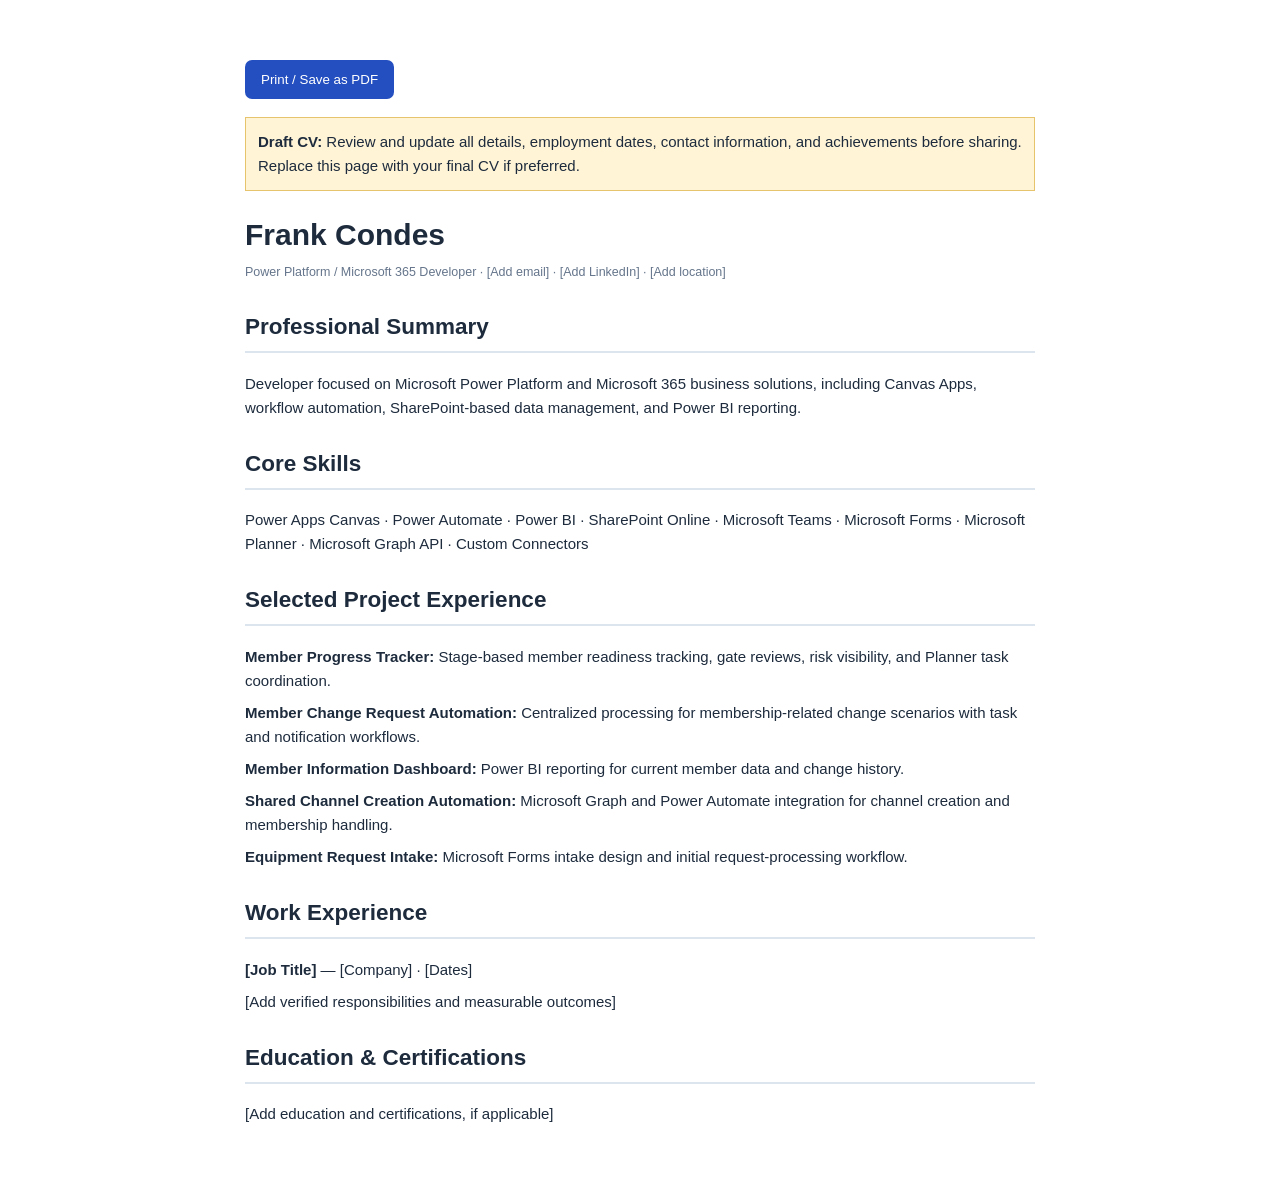
==== cv.html @ a3da0813 "Add files via upload" ====
<!doctype html><html lang="en"><head><meta charset="utf-8"><meta name="viewport" content="width=device-width,initial-scale=1"><title>Frank Condes — CV Draft</title><style>body{font:15px/1.6 Arial,sans-serif;color:#1d2b3d;max-width:790px;margin:35px auto;padding:25px}h1{margin-bottom:0}h2{border-bottom:2px solid #dce4ee;padding-bottom:6px;margin-top:26px}p{margin:8px 0}small{color:#65758b}.notice{padding:12px;background:#fff4d6;border:1px solid #e6c46e;margin:18px 0}.print{background:#244fc0;color:white;border:0;border-radius:7px;padding:12px 16px;cursor:pointer}@media print{.notice,.print{display:none}body{margin:0;padding:0}}</style></head><body><button class="print" onclick="window.print()">Print / Save as PDF</button><div class="notice"><strong>Draft CV:</strong> Review and update all details, employment dates, contact information, and achievements before sharing. Replace this page with your final CV if preferred.</div><h1>Frank Condes</h1><small>Power Platform / Microsoft 365 Developer · [Add email] · [Add LinkedIn] · [Add location]</small><h2>Professional Summary</h2><p>Developer focused on Microsoft Power Platform and Microsoft 365 business solutions, including Canvas Apps, workflow automation, SharePoint-based data management, and Power BI reporting.</p><h2>Core Skills</h2><p>Power Apps Canvas · Power Automate · Power BI · SharePoint Online · Microsoft Teams · Microsoft Forms · Microsoft Planner · Microsoft Graph API · Custom Connectors</p><h2>Selected Project Experience</h2><p><strong>Member Progress Tracker:</strong> Stage-based member readiness tracking, gate reviews, risk visibility, and Planner task coordination.</p><p><strong>Member Change Request Automation:</strong> Centralized processing for membership-related change scenarios with task and notification workflows.</p><p><strong>Member Information Dashboard:</strong> Power BI reporting for current member data and change history.</p><p><strong>Shared Channel Creation Automation:</strong> Microsoft Graph and Power Automate integration for channel creation and membership handling.</p><p><strong>Equipment Request Intake:</strong> Microsoft Forms intake design and initial request-processing workflow.</p><h2>Work Experience</h2><p><strong>[Job Title]</strong> — [Company] · [Dates]</p><p>[Add verified responsibilities and measurable outcomes]</p><h2>Education & Certifications</h2><p>[Add education and certifications, if applicable]</p></body></html>
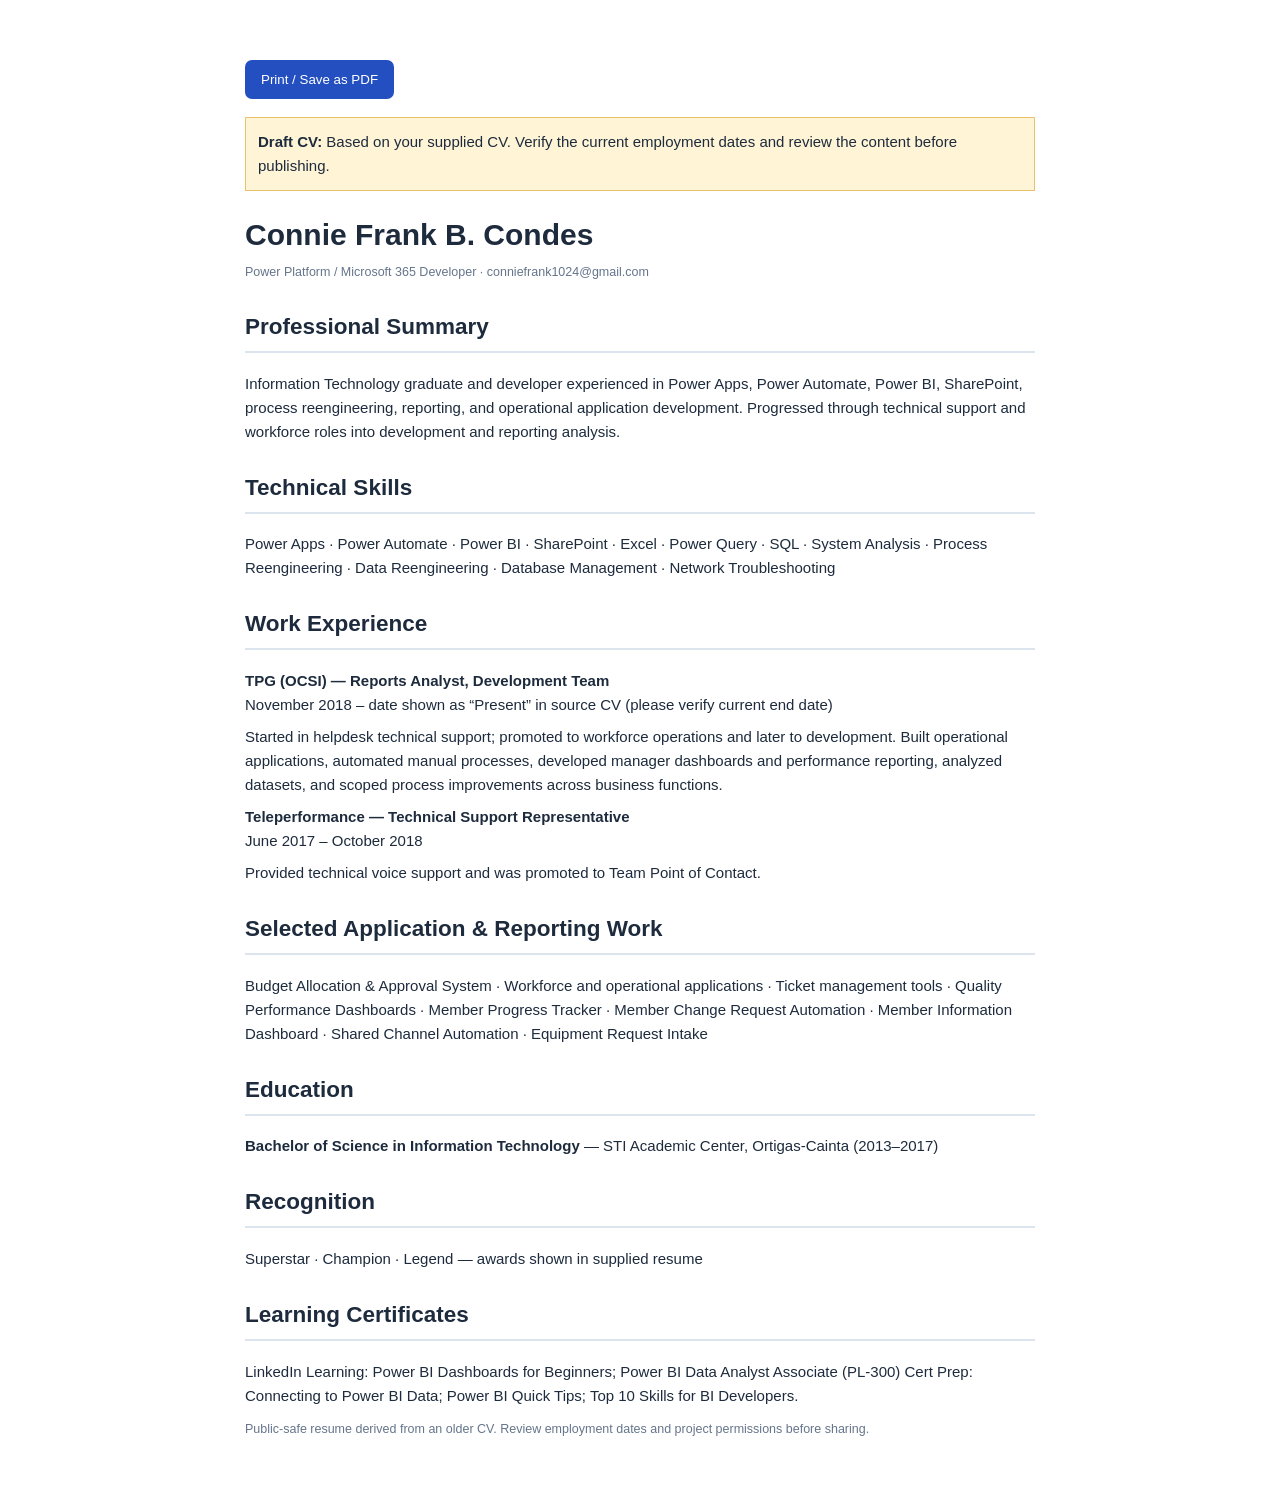
==== commit d5aa184c: "Add files via upload" ====
--- a/cv.html
+++ b/cv.html
@@ -1 +1,9 @@
-<!doctype html><html lang="en"><head><meta charset="utf-8"><meta name="viewport" content="width=device-width,initial-scale=1"><title>Frank Condes — CV Draft</title><style>body{font:15px/1.6 Arial,sans-serif;color:#1d2b3d;max-width:790px;margin:35px auto;padding:25px}h1{margin-bottom:0}h2{border-bottom:2px solid #dce4ee;padding-bottom:6px;margin-top:26px}p{margin:8px 0}small{color:#65758b}.notice{padding:12px;background:#fff4d6;border:1px solid #e6c46e;margin:18px 0}.print{background:#244fc0;color:white;border:0;border-radius:7px;padding:12px 16px;cursor:pointer}@media print{.notice,.print{display:none}body{margin:0;padding:0}}</style></head><body><button class="print" onclick="window.print()">Print / Save as PDF</button><div class="notice"><strong>Draft CV:</strong> Review and update all details, employment dates, contact information, and achievements before sharing. Replace this page with your final CV if preferred.</div><h1>Frank Condes</h1><small>Power Platform / Microsoft 365 Developer · [Add email] · [Add LinkedIn] · [Add location]</small><h2>Professional Summary</h2><p>Developer focused on Microsoft Power Platform and Microsoft 365 business solutions, including Canvas Apps, workflow automation, SharePoint-based data management, and Power BI reporting.</p><h2>Core Skills</h2><p>Power Apps Canvas · Power Automate · Power BI · SharePoint Online · Microsoft Teams · Microsoft Forms · Microsoft Planner · Microsoft Graph API · Custom Connectors</p><h2>Selected Project Experience</h2><p><strong>Member Progress Tracker:</strong> Stage-based member readiness tracking, gate reviews, risk visibility, and Planner task coordination.</p><p><strong>Member Change Request Automation:</strong> Centralized processing for membership-related change scenarios with task and notification workflows.</p><p><strong>Member Information Dashboard:</strong> Power BI reporting for current member data and change history.</p><p><strong>Shared Channel Creation Automation:</strong> Microsoft Graph and Power Automate integration for channel creation and membership handling.</p><p><strong>Equipment Request Intake:</strong> Microsoft Forms intake design and initial request-processing workflow.</p><h2>Work Experience</h2><p><strong>[Job Title]</strong> — [Company] · [Dates]</p><p>[Add verified responsibilities and measurable outcomes]</p><h2>Education & Certifications</h2><p>[Add education and certifications, if applicable]</p></body></html>
+<!doctype html><html lang="en"><head><meta charset="utf-8"><meta name="viewport" content="width=device-width,initial-scale=1"><title>Connie Frank Condes — Public CV Draft</title><style>body{font:15px/1.6 Arial,sans-serif;color:#1d2b3d;max-width:790px;margin:35px auto;padding:25px}h1{margin-bottom:0}h2{border-bottom:2px solid #dce4ee;padding-bottom:6px;margin-top:26px}p{margin:8px 0}small{color:#65758b}.notice{padding:12px;background:#fff4d6;border:1px solid #e6c46e;margin:18px 0}.print{background:#244fc0;color:white;border:0;border-radius:7px;padding:12px 16px;cursor:pointer}@media print{.notice,.print{display:none}body{margin:0;padding:0}}</style></head><body><button class="print" onclick="window.print()">Print / Save as PDF</button><div class="notice"><strong>Draft CV:</strong> Based on your supplied CV. Verify the current employment dates and review the content before publishing.</div><h1>Connie Frank B. Condes</h1><small>Power Platform / Microsoft 365 Developer · conniefrank1024@gmail.com</small>
+<h2>Professional Summary</h2><p>Information Technology graduate and developer experienced in Power Apps, Power Automate, Power BI, SharePoint, process reengineering, reporting, and operational application development. Progressed through technical support and workforce roles into development and reporting analysis.</p>
+<h2>Technical Skills</h2><p>Power Apps · Power Automate · Power BI · SharePoint · Excel · Power Query · SQL · System Analysis · Process Reengineering · Data Reengineering · Database Management · Network Troubleshooting</p>
+<h2>Work Experience</h2><p><strong>TPG (OCSI) — Reports Analyst, Development Team</strong><br>November 2018 – date shown as “Present” in source CV (please verify current end date)</p><p>Started in helpdesk technical support; promoted to workforce operations and later to development. Built operational applications, automated manual processes, developed manager dashboards and performance reporting, analyzed datasets, and scoped process improvements across business functions.</p><p><strong>Teleperformance — Technical Support Representative</strong><br>June 2017 – October 2018</p><p>Provided technical voice support and was promoted to Team Point of Contact.</p>
+<h2>Selected Application & Reporting Work</h2><p>Budget Allocation & Approval System · Workforce and operational applications · Ticket management tools · Quality Performance Dashboards · Member Progress Tracker · Member Change Request Automation · Member Information Dashboard · Shared Channel Automation · Equipment Request Intake</p>
+<h2>Education</h2><p><strong>Bachelor of Science in Information Technology</strong> — STI Academic Center, Ortigas-Cainta (2013–2017)</p>
+<h2>Recognition</h2><p>Superstar · Champion · Legend — awards shown in supplied resume</p>
+<h2>Learning Certificates</h2><p>LinkedIn Learning: Power BI Dashboards for Beginners; Power BI Data Analyst Associate (PL-300) Cert Prep: Connecting to Power BI Data; Power BI Quick Tips; Top 10 Skills for BI Developers.</p>
+<p><small>Public-safe resume derived from an older CV. Review employment dates and project permissions before sharing.</small></p></body></html>
